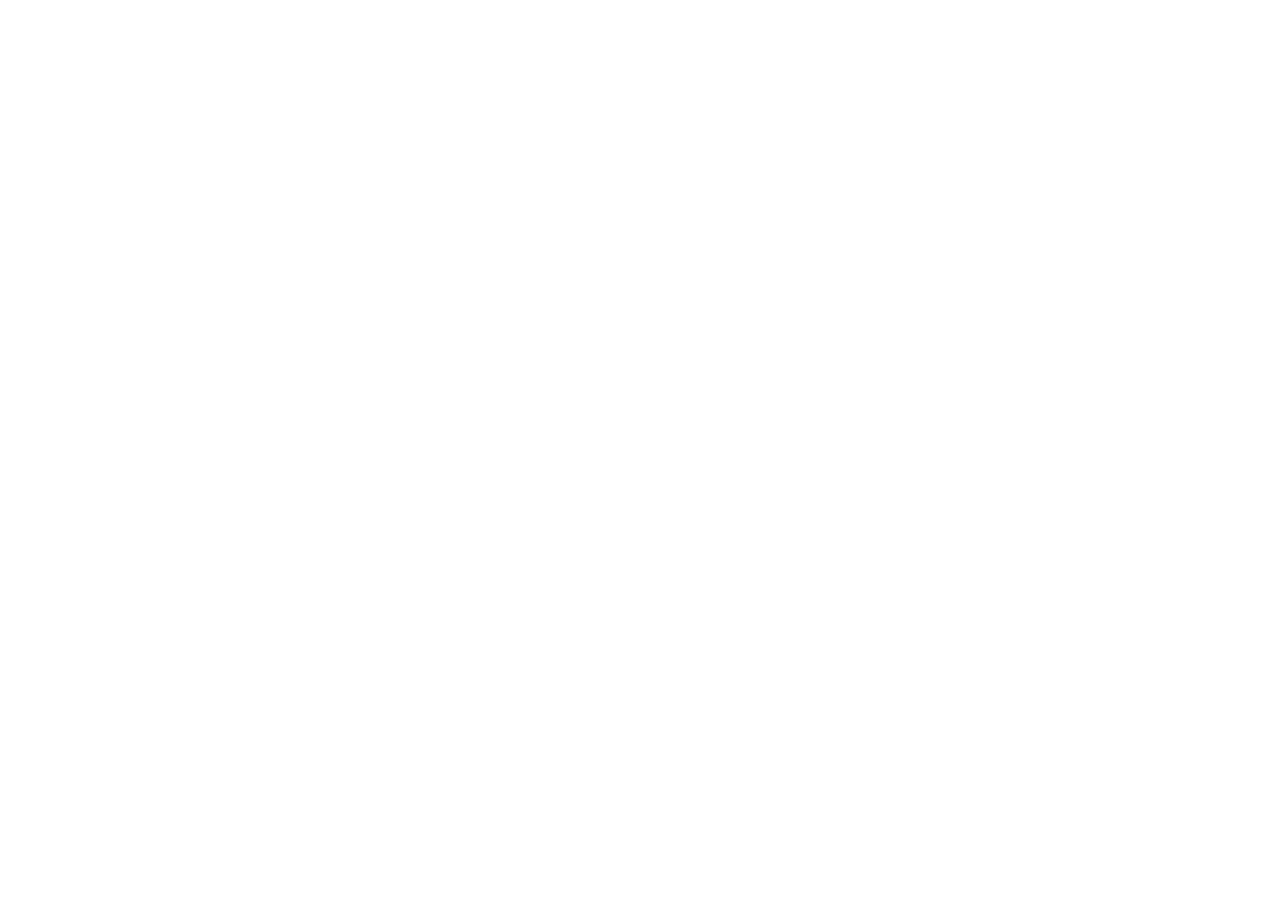
==== converter.html @ 6a332ec5 "Making compatible version to timerack theme" ====
<!DOCTYPE html>
<html lang="en">
<head>
    <meta charset="UTF-8">
    <meta http-equiv="X-UA-Compatible" content="IE=edge">
    <meta name="viewport" content="width=device-width, initial-scale=1.0">
    <title>Document</title>
</head>
<body>
    
</body>
</html>
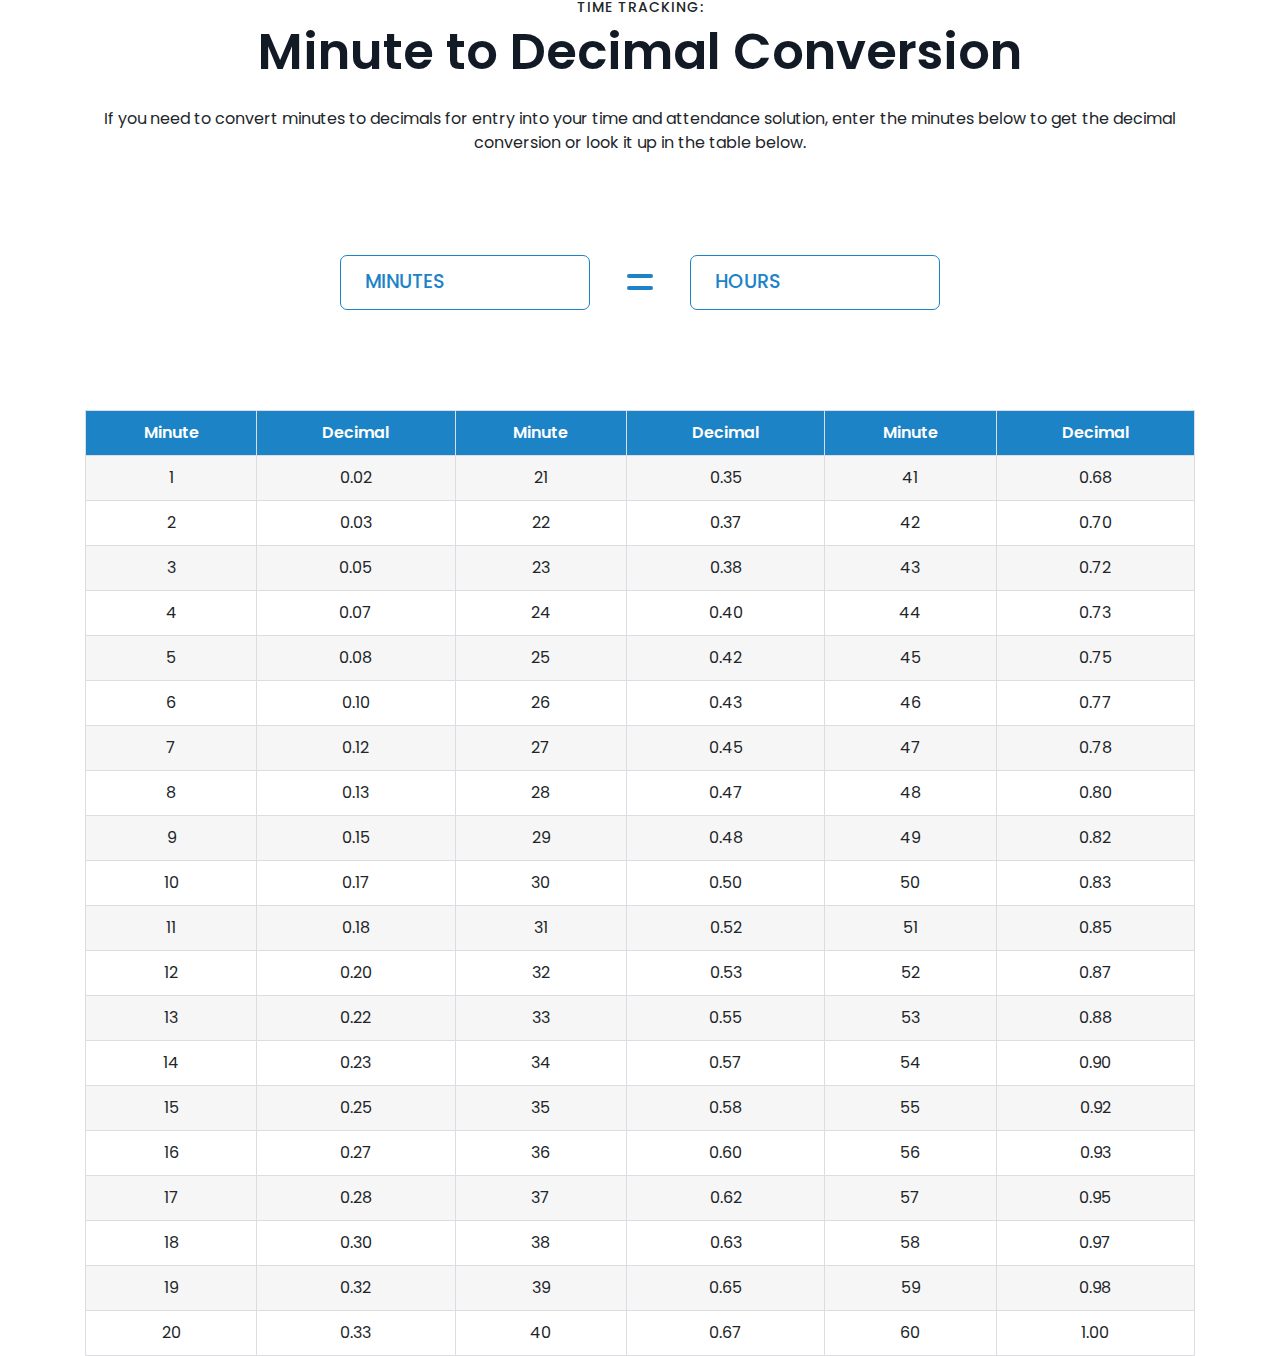
==== commit a68b93ad: "Redone script" ====
--- a/converter.html
+++ b/converter.html
@@ -1,12 +1,252 @@
 <!DOCTYPE html>
 <html lang="en">
+
 <head>
     <meta charset="UTF-8">
     <meta http-equiv="X-UA-Compatible" content="IE=edge">
     <meta name="viewport" content="width=device-width, initial-scale=1.0">
+    <!-- CSS -->
+    <link rel="stylesheet" href="https://stackpath.bootstrapcdn.com/bootstrap/4.5.2/css/bootstrap.min.css">
+    <link rel="stylesheet" href="css/fonts.css">
+    <link rel="stylesheet" href="http://development.eximius-solutions.com/timerack/html/v1/css/style.css">
+    <link rel="stylesheet" href="css/main.css">
+    <!-- Meta and Titles -->
     <title>Document</title>
 </head>
+
 <body>
-    
+    <section>
+        <div class="deafult-section">
+            <div class="container">
+                <div class="row">
+                    <div class="col-12">
+                        <p class="subtitle">Time Tracking:</p>
+
+                        <h1>
+                            Minute to Decimal Conversion
+                        </h1>
+
+                        <p class="text-center">If you need to convert minutes to decimals for entry into your time and
+                            attendance solution,
+                            enter the minutes below to get the decimal conversion or look it up in the table below.
+                        </p>
+
+
+                        <fieldset class="converter">
+                            <!-- <hr> -->
+                            <!-- <h4>Minutes to Decimal Calculator
+                            </h4> -->
+                            <div class="converter__wraper">
+                                <div class="converter__input-wrapper">
+                                    <input class="converter__input" id="minutes" type="number"><label class="converter__label"
+                                        for="minutes">Minutes
+                                        <span class="sign sign--m">m</span> </label>
+                                </div>
+
+                                <!-- EOF - .input-wrapper -->
+                                 <div class="converter__sign">
+                                    <span class="line-eq"></span>
+                                    <span class="line-eq"></span>
+                                </div> 
+
+
+                                <div class="converter__input-wrapper">
+                                    <input class="converter__input" id="hours" type="number"><label class="converter__label" for="hours">Hours
+                                        <span class="sign sign--h">h</span> </label>
+                                </div>
+                                <!-- EOF - .input-wrapper -->
+
+                            </div>
+
+                        </fieldset>
+                        <!-- EOF - .converter-wrapper -->
+                    </div>
+                    <!-- EOF - .col-12 -->
+                    <div class="col-12">
+                        <div class="convertor-table" width="100%">
+                            <div class="convertor-table__body">
+                                <div class="convertor-table__row heading-row">
+                                    <div class="convertor-table__cell"><strong>Minute</strong></div>
+                                    <div class="convertor-table__cell"><strong>Decimal</strong></div>
+                                    <div class="convertor-table__cell"><strong>Minute</strong></div>
+                                    <div class="convertor-table__cell"><strong>Decimal</strong></div>
+                                    <div class="convertor-table__cell"><strong>Minute</strong></div>
+                                    <div class="convertor-table__cell"><strong>Decimal</strong></div>
+                                </div>
+                                <div class="convertor-table__row">
+                                    <div class="convertor-table__cell">1</div>
+                                    <div class="convertor-table__cell">0.02</div>
+                                    <div class="convertor-table__cell">21</div>
+                                    <div class="convertor-table__cell">0.35</div>
+                                    <div class="convertor-table__cell">41</div>
+                                    <div class="convertor-table__cell">0.68</div>
+                                </div>
+                                <div class="convertor-table__row">
+                                    <div class="convertor-table__cell">2</div>
+                                    <div class="convertor-table__cell">0.03</div>
+                                    <div class="convertor-table__cell">22</div>
+                                    <div class="convertor-table__cell">0.37</div>
+                                    <div class="convertor-table__cell">42</div>
+                                    <div class="convertor-table__cell">0.70</div>
+                                </div>
+                                <div class="convertor-table__row">
+                                    <div class="convertor-table__cell">3</div>
+                                    <div class="convertor-table__cell">0.05</div>
+                                    <div class="convertor-table__cell">23</div>
+                                    <div class="convertor-table__cell">0.38</div>
+                                    <div class="convertor-table__cell">43</div>
+                                    <div class="convertor-table__cell">0.72</div>
+                                </div>
+                                <div class="convertor-table__row">
+                                    <div class="convertor-table__cell">4</div>
+                                    <div class="convertor-table__cell">0.07</div>
+                                    <div class="convertor-table__cell">24</div>
+                                    <div class="convertor-table__cell">0.40</div>
+                                    <div class="convertor-table__cell">44</div>
+                                    <div class="convertor-table__cell">0.73</div>
+                                </div>
+                                <div class="convertor-table__row">
+                                    <div class="convertor-table__cell">5</div>
+                                    <div class="convertor-table__cell">0.08</div>
+                                    <div class="convertor-table__cell">25</div>
+                                    <div class="convertor-table__cell">0.42</div>
+                                    <div class="convertor-table__cell">45</div>
+                                    <div class="convertor-table__cell">0.75</div>
+                                </div>
+                                <div class="convertor-table__row">
+                                    <div class="convertor-table__cell">6</div>
+                                    <div class="convertor-table__cell">0.10</div>
+                                    <div class="convertor-table__cell">26</div>
+                                    <div class="convertor-table__cell">0.43</div>
+                                    <div class="convertor-table__cell">46</div>
+                                    <div class="convertor-table__cell">0.77</div>
+                                </div>
+                                <div class="convertor-table__row">
+                                    <div class="convertor-table__cell">7</div>
+                                    <div class="convertor-table__cell">0.12</div>
+                                    <div class="convertor-table__cell">27</div>
+                                    <div class="convertor-table__cell">0.45</div>
+                                    <div class="convertor-table__cell">47</div>
+                                    <div class="convertor-table__cell">0.78</div>
+                                </div>
+                                <div class="convertor-table__row">
+                                    <div class="convertor-table__cell">8</div>
+                                    <div class="convertor-table__cell">0.13</div>
+                                    <div class="convertor-table__cell">28</div>
+                                    <div class="convertor-table__cell">0.47</div>
+                                    <div class="convertor-table__cell">48</div>
+                                    <div class="convertor-table__cell">0.80</div>
+                                </div>
+                                <div class="convertor-table__row">
+                                    <div class="convertor-table__cell">9</div>
+                                    <div class="convertor-table__cell">0.15</div>
+                                    <div class="convertor-table__cell">29</div>
+                                    <div class="convertor-table__cell">0.48</div>
+                                    <div class="convertor-table__cell">49</div>
+                                    <div class="convertor-table__cell">0.82</div>
+                                </div>
+                                <div class="convertor-table__row">
+                                    <div class="convertor-table__cell">10</div>
+                                    <div class="convertor-table__cell">0.17</div>
+                                    <div class="convertor-table__cell">30</div>
+                                    <div class="convertor-table__cell">0.50</div>
+                                    <div class="convertor-table__cell">50</div>
+                                    <div class="convertor-table__cell">0.83</div>
+                                </div>
+                                <div class="convertor-table__row">
+                                    <div class="convertor-table__cell">11</div>
+                                    <div class="convertor-table__cell">0.18</div>
+                                    <div class="convertor-table__cell">31</div>
+                                    <div class="convertor-table__cell">0.52</div>
+                                    <div class="convertor-table__cell">51</div>
+                                    <div class="convertor-table__cell">0.85</div>
+                                </div>
+                                <div class="convertor-table__row">
+                                    <div class="convertor-table__cell">12</div>
+                                    <div class="convertor-table__cell">0.20</div>
+                                    <div class="convertor-table__cell">32</div>
+                                    <div class="convertor-table__cell">0.53</div>
+                                    <div class="convertor-table__cell">52</div>
+                                    <div class="convertor-table__cell">0.87</div>
+                                </div>
+                                <div class="convertor-table__row">
+                                    <div class="convertor-table__cell">13</div>
+                                    <div class="convertor-table__cell">0.22</div>
+                                    <div class="convertor-table__cell">33</div>
+                                    <div class="convertor-table__cell">0.55</div>
+                                    <div class="convertor-table__cell">53</div>
+                                    <div class="convertor-table__cell">0.88</div>
+                                </div>
+                                <div class="convertor-table__row">
+                                    <div class="convertor-table__cell">14</div>
+                                    <div class="convertor-table__cell">0.23</div>
+                                    <div class="convertor-table__cell">34</div>
+                                    <div class="convertor-table__cell">0.57</div>
+                                    <div class="convertor-table__cell">54</div>
+                                    <div class="convertor-table__cell">0.90</div>
+                                </div>
+                                <div class="convertor-table__row">
+                                    <div class="convertor-table__cell">15</div>
+                                    <div class="convertor-table__cell">0.25</div>
+                                    <div class="convertor-table__cell">35</div>
+                                    <div class="convertor-table__cell">0.58</div>
+                                    <div class="convertor-table__cell">55</div>
+                                    <div class="convertor-table__cell">0.92</div>
+                                </div>
+                                <div class="convertor-table__row">
+                                    <div class="convertor-table__cell">16</div>
+                                    <div class="convertor-table__cell">0.27</div>
+                                    <div class="convertor-table__cell">36</div>
+                                    <div class="convertor-table__cell">0.60</div>
+                                    <div class="convertor-table__cell">56</div>
+                                    <div class="convertor-table__cell">0.93</div>
+                                </div>
+                                <div class="convertor-table__row">
+                                    <div class="convertor-table__cell">17</div>
+                                    <div class="convertor-table__cell">0.28</div>
+                                    <div class="convertor-table__cell">37</div>
+                                    <div class="convertor-table__cell">0.62</div>
+                                    <div class="convertor-table__cell">57</div>
+                                    <div class="convertor-table__cell">0.95</div>
+                                </div>
+                                <div class="convertor-table__row">
+                                    <div class="convertor-table__cell">18</div>
+                                    <div class="convertor-table__cell">0.30</div>
+                                    <div class="convertor-table__cell">38</div>
+                                    <div class="convertor-table__cell">0.63</div>
+                                    <div class="convertor-table__cell">58</div>
+                                    <div class="convertor-table__cell">0.97</div>
+                                </div>
+                                <div class="convertor-table__row">
+                                    <div class="convertor-table__cell">19</div>
+                                    <div class="convertor-table__cell">0.32</div>
+                                    <div class="convertor-table__cell">39</div>
+                                    <div class="convertor-table__cell">0.65</div>
+                                    <div class="convertor-table__cell">59</div>
+                                    <div class="convertor-table__cell">0.98</div>
+                                </div>
+                                <div class="convertor-table__row">
+                                    <div class="convertor-table__cell">20</div>
+                                    <div class="convertor-table__cell">0.33</div>
+                                    <div class="convertor-table__cell">40</div>
+                                    <div class="convertor-table__cell">0.67</div>
+                                    <div class="convertor-table__cell">60</div>
+                                    <div class="convertor-table__cell">1.00</div>
+                                </div>
+                            </div>
+                        </div>
+                        <!-- EOF .convertor-table -->
+                    </div>
+                    <!-- EOF - .col-12 -->
+                </div>
+                <!-- EOF - .row -->
+            </div>
+            <!-- EOF - .container-->
+        </div>
+    </section>
+
+
+    <script src="./js/converter.js"></script>
 </body>
+
 </html>--- a/css/fonts.css
+++ b/css/fonts.css
@@ -0,0 +1,89 @@
+/* Popins */
+
+@font-face {
+    font-family: 'Popins';
+    src: url('../fonts/Poppins-Thin.woff') format('truetype');
+    font-weight: 100;
+    font-style: normal;
+    font-display: swap;
+}
+
+@font-face {
+    font-family: 'Popins';
+    src: url('../fonts/Poppins-ThinItalic.woff') format('truetype');
+    font-weight: 100;
+    font-style: italic;
+    font-display: swap;
+}
+
+@font-face {
+    font-family: 'Popins';
+    src: url('../fonts/Poppins-ExtraLight.woff') format('truetype');
+    font-weight: 200;
+    font-style: normal;
+    font-display: swap;
+}
+
+@font-face {
+    font-family: 'Popins';
+    src: url('../fonts/Poppins-ExtraLightItalic.woff') format('truetype');
+    font-weight: 200;
+    font-style: italic;
+    font-display: swap;
+}
+
+@font-face {
+    font-family: 'Popins';
+    src: url('../fonts/Poppins-Light.woff') format('truetype');
+    font-weight: 300;
+    font-style: normal;
+    font-display: swap;
+}
+
+@font-face {
+    font-family: 'Popins';
+    src: url('../fonts/Poppins-LightItalic.woff') format('truetype');
+    font-weight: 300;
+    font-style: italic;
+    font-display: swap;
+}
+
+@font-face {
+    font-family: 'Popins';
+    src: url('../fonts/Poppins-Regular.woff') format('truetype');
+    font-weight: 400;
+    font-style: normal;
+    font-display: swap;
+}
+
+@font-face {
+    font-family: 'Popins';
+    src: url('../fonts/Poppins-Italic.woff') format('truetype');
+    font-weight: 400;
+    font-style: italic;
+    font-display: swap;
+}
+
+@font-face {
+    font-family: 'Popins';
+    src: url('../fonts/Poppins-Medium.woff') format('truetype');
+    font-weight: 500;
+    font-style: normal;
+    font-display: swap;
+}
+
+@font-face {
+    font-family: 'Popins';
+    src: url('../fonts/Poppins-MediumItalic.woff') format('truetype');
+    font-weight: 500;
+    font-style: italic;
+    font-display: swap;
+}
+
+@font-face {
+    font-family: 'Popins';
+    src: url('../fonts/Poppins-SemiBold.woff') format('truetype');
+    font-weight: 600;
+    font-style: normal;
+    font-display: swap;
+}--- a/css/main.css
+++ b/css/main.css
@@ -0,0 +1,349 @@
+@charset "UTF-8";
+@import "./fonts.css";
+/**
+        * # Minutes to Hours to Minutes - Converter
+        * 
+        * # Website  : Timerack 
+        * # Dev      : Vuk Mistovic
+        * # Content  : {
+                1: # Variables ( Colors )
+                2: # Reset CSS & Basic styling
+                3: # Converter Block
+                4: # Transitions - Animations
+                5: # Table CSS
+            }
+    */
+
+:root {
+    --light-gray: #f6f8f9;
+    --gray: #dbdde2;
+    --dark-gray: #646f79;
+    --blue: #1c83c6;
+    --mb-5-center-block: 5rem auto;
+    --section-padding: 70px 0;
+}
+
+/* 2. # Reset CSS & Basic styling */
+
+* {
+    box-sizing: border-box;
+    margin: 0;
+    padding: 0;
+    line-height: 1.5;
+}
+
+body {
+    font-family: "Popins";
+
+}
+
+h1, h2, h3, h4, h5, h6 {
+    color: #121a26;
+    font-weight: 600;
+    line-height: 1;
+}
+
+h1 {
+    margin-bottom: 30px;
+    font-size: 3.125rem;
+}
+
+h2 {
+    margin-bottom: 26px;
+    font-size: 2.625rem;
+}
+
+h3 {
+    margin-bottom: 20px;
+    font-size: 2.2rem;
+}
+
+h4 {
+    margin-bottom: 20px;
+    font-size: 1.75rem;
+}
+
+.subtitle {
+    text-transform: uppercase;
+    line-height: 1;
+    margin-bottom: 13px !important;
+    font-size: 0.875rem !important;
+    font-weight: 500;
+    letter-spacing: 1px;
+    text-align: center;
+}
+
+
+/* 3. # Converter Block */
+
+.converter {
+    max-width: 600px;
+    margin: 100px auto 100px;
+}
+
+.converter hr:first-of-type {
+    width: 80px;
+    height: 3px;
+    background: linear-gradient( 90deg, rgba(28, 131, 198, 1) 0%, rgba(34, 178, 76, 1) 100%);
+    margin: 40px auto 40px;
+}
+
+.converter__wraper {
+    position: relative;
+    display: flex;
+    text-align: center;
+    justify-content: space-between;
+}
+
+.converter h3, .converter h4 {
+    text-align: center;
+}
+
+.converter__input-wrapper {
+    position: relative;
+}
+
+.deafult-section h1, .deafult-section.subtitle {
+    text-align: center;
+}
+
+input[type="number"].converter__input::-webkit-inner-spin-button, input[type="number"].converter__input::-webkit-inner-spin-button {
+    -webkit-appearance: none;
+    margin: 0;
+}
+
+input[type="number"].converter__input {
+    position: relative;
+    display: block;
+    width: 250px;
+    padding: 13px 100px 13px 20px;
+    margin: 0;
+    border: 1px solid var(--blue);
+    border-radius: 7px;
+    background-color: rgba(255, 255, 255, 0.9);
+    appearance: textfield;
+    -moz-appearance: textfield;
+    -webkit-appearance: textfield;
+    font-size: 1.2rem;
+    line-height: 1.4;
+    z-index: 2;
+}
+
+input[type="number"].converter__input:focus {
+    outline-eq: none;
+    border: 1px solid var(--dark-gray);
+}
+.converter__label {
+    position: absolute;
+    top: 50%;
+    display: block;
+    margin: 0;
+    padding-left: 25px;
+    transform: translateY(-50%);
+    transition: 0.2s all ease-in;
+    color: var(--blue);
+    font-size: 1.2rem;
+    font-weight: 500;
+    z-index: 3;
+    pointer-events: none;
+    text-align: left;
+    text-transform: uppercase;
+}
+
+.converter__label.is-moved {
+    top: 40%;
+}
+
+.converter__label.active:not(.is-moved) {
+    /* padding-left: 38px; */
+}
+
+.converter__label::after, .converter__label::before {
+    content: '';
+    position: absolute;
+    display: block;
+    width: 12px;
+    height: 3px;
+    background-color: var(--blue);
+    border-radius: 7px;
+    opacity: 0;
+    transition: 0.4s opacity ease;
+}
+
+.sign {
+    display: none;
+}
+
+.converter__label::after {
+    left: 14px;
+    top: calc(50% - 5px);
+}
+
+.converter__label::before {
+    left: 14px;
+    bottom: calc(50% - 5px);
+}
+
+.converter__label.active::after, .converter__label.active::before {
+    /* opacity: 1; */
+}
+
+.converter__sign {
+    width: 100px;
+    position: relative;
+}
+
+.line-eq {
+    position: absolute;
+    left: calc(50% - 13px);
+    display: block;
+    height: 4px;
+    width: 26px;
+    background-color: var(--blue);
+    border-radius: 7px;
+    z-index: 3;
+}
+
+.line-eq:nth-child(1) {
+    top: calc(50% - 8px);
+}
+
+.line-eq:nth-child(2) {
+    bottom:  calc(50% - 8px);
+}
+
+/* 4. # Transitions - animations */
+
+input[type="number"]:focus~.converter__label {
+    color: var(--dark-gray);
+}
+
+.converter__input-wrapper.active input {
+    color: var(--blue);
+}
+
+.converter__input-wrapper.active .converter__label.is-moved::after, .converter__input-wrapper.active .converter__label.is-moved::before {
+    display: none;
+}
+
+
+/* 5. ## Convertor  Table CSS */
+
+.convertor-table {
+    display: table;
+    width: 100%;
+    border-collapse: collapse;
+    font-family: "Popins";
+}
+
+.convertor-table__row {
+    display: table-row;
+}
+
+.convertor-table__row:nth-child(2n) {
+    background-color: #f6f6f6;
+}
+
+.convertor-table__cell {
+    display: table-cell;
+    padding: 10px 10px;
+    border: 1px solid var(--gray);
+    text-align: center;
+}
+
+.convertor-table__body {
+    display: table-row-group;
+}
+
+.heading-row {
+    background: var(--blue);
+    color: #fff;
+}
+
+.heading-row .convertor-table__cell {
+    padding-top: 10px;
+    padding-bottom: 10px;
+}
+
+.EquelClasdd {
+    padding: 0 10px 0 10px;
+    color: #fff;
+}
+
+/* ## Minute to decimal responsive */
+
+@media (max-width: 767px) {
+    .converter__wraper {
+        flex-direction: column;
+        height: 180px;
+        justify-content: space-between;
+        align-items: center;
+    }
+    .line-eq {
+        position: relative;
+    }
+    .line-eq:nth-child(2) {
+        bottom: -5px;
+    }
+    .line-eq:nth-child(1) {
+        bottom: 5px;
+    }
+    .heading-row {
+        display: none !important;
+    }
+    .convertor-table__row {
+        display: block;
+        float: left;
+        width: 100%;
+        margin: 0 0 15px;
+    }
+    .convertor-table__cell:nth-child(1) {
+        border-top: 1px solid var(--gray);
+    }
+    .convertor-table__cell {
+        position: relative;
+        width: 100%;
+        padding-left: 50%;
+        box-sizing: border-box;
+        float: left;
+        border-bottom: 1px solid var(--gray);
+        border-right: 1px solid var(--gray);
+        border-left: 1px solid var(--gray);
+        border-top: none;
+    }
+    .convertor-table__cell::before {
+        position: absolute;
+        left: 0;
+        top: 0;
+        width: 50%;
+        padding: 8px;
+        text-align: left;
+        background: var(--blue);
+        color: #fff;
+        bottom: 0;
+        font-weight: bold;
+        font-size: 15px;
+    }
+    .convertor-table__cell, .rTableHead {
+        padding-top: 6px;
+        padding-bottom: 6px;
+    }
+    .convertor-table__cell:nth-child(1):before {
+        content: "Minute";
+    }
+    .convertor-table__cell:nth-child(2):before {
+        content: "Decimal";
+    }
+    .convertor-table__cell:nth-child(3):before {
+        content: "Minute";
+    }
+    .convertor-table__cell:nth-child(4):before {
+        content: "Decimal";
+    }
+    .convertor-table__cell:nth-child(5):before {
+        content: "Minute";
+    }
+    .convertor-table__cell:nth-child(6):before {
+        content: "Decimal";
+    }
+}